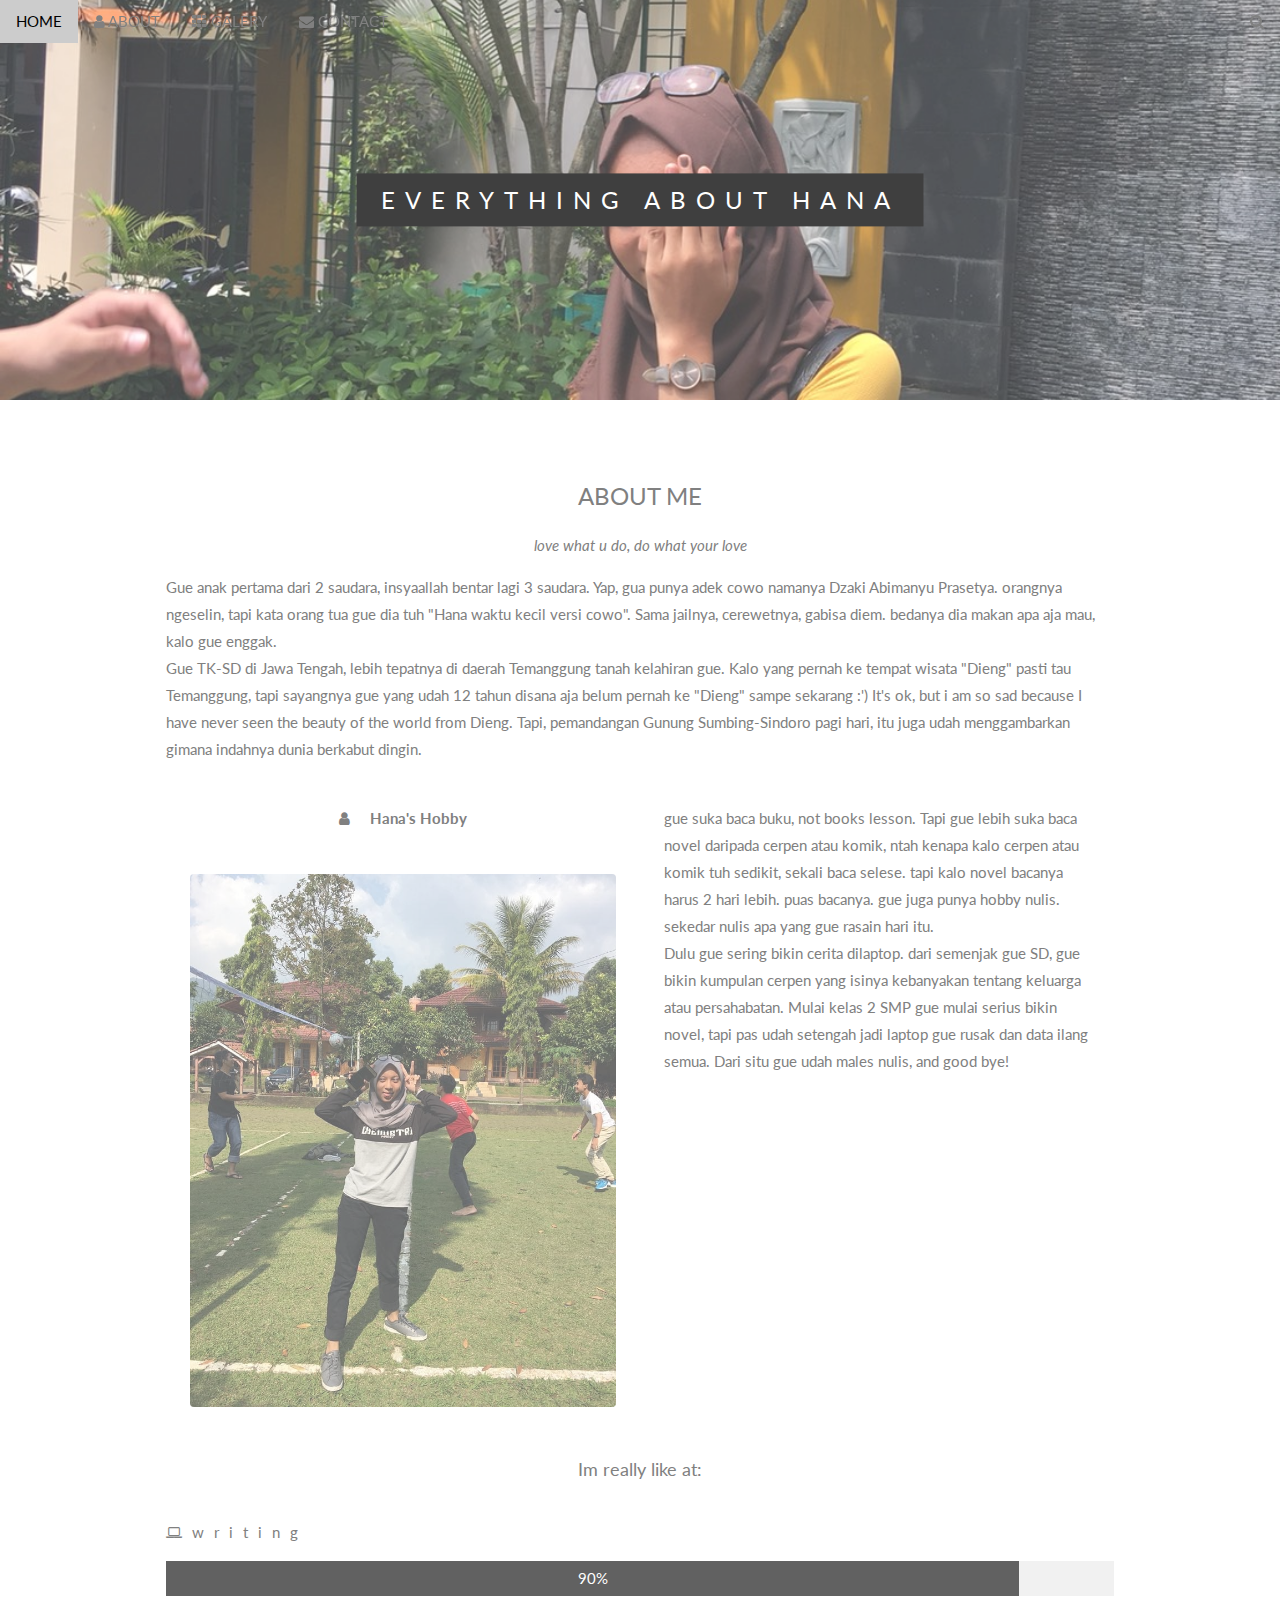
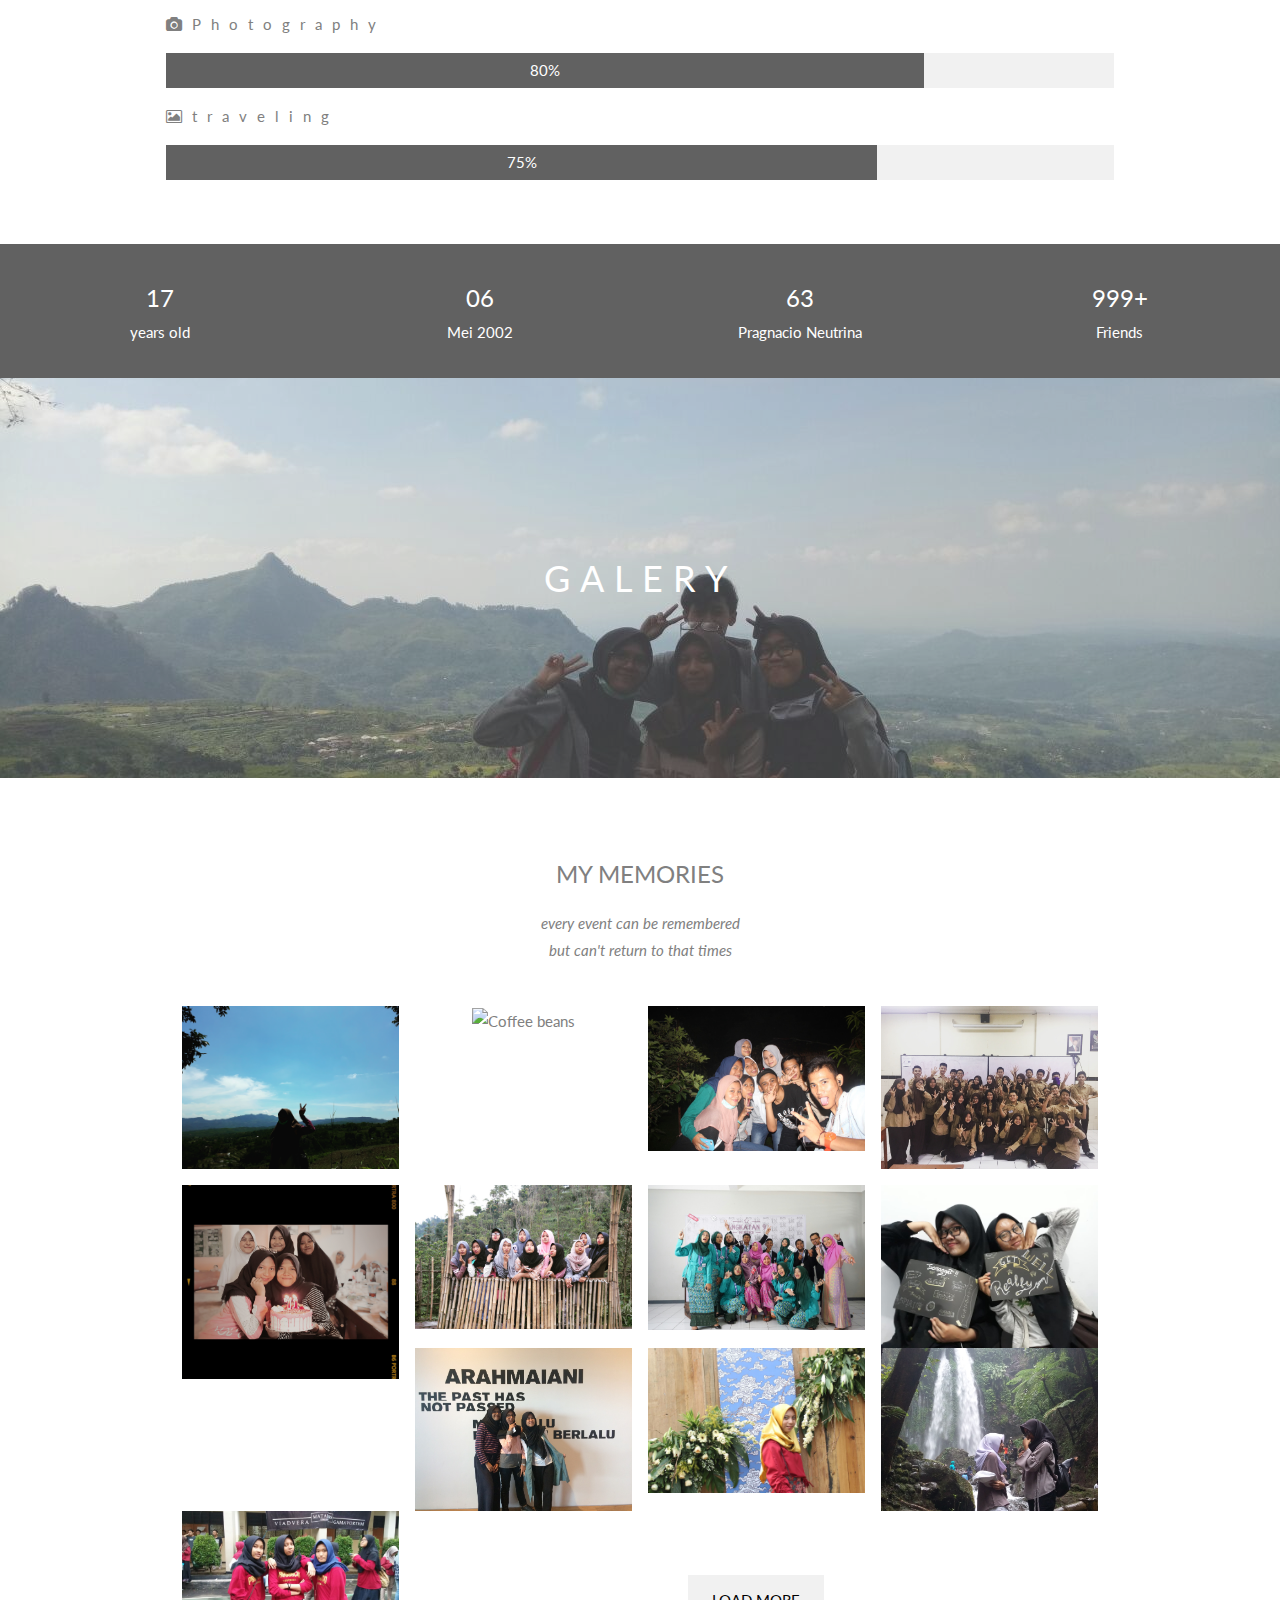
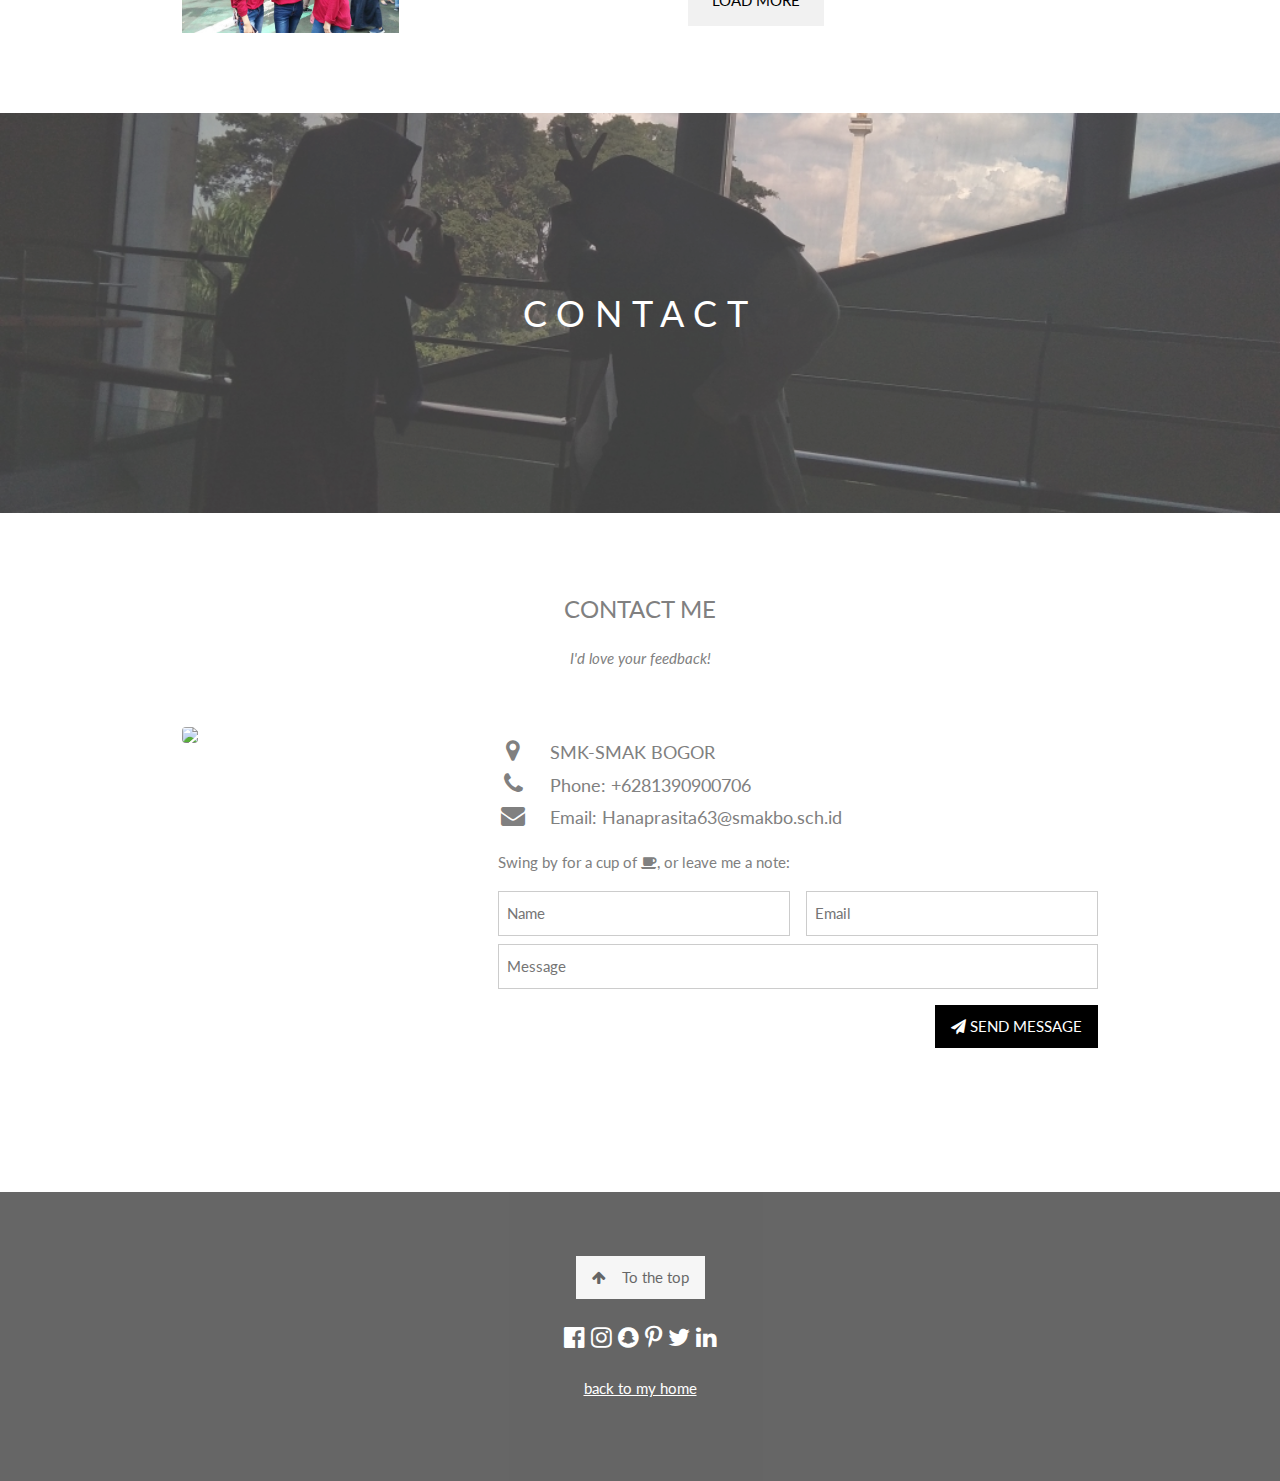
==== index hna.html @ b3bee8e2 "Add files via upload" ====
<!DOCTYPE html>
<html>
<title>Hana's Profile</title>
<meta charset="UTF-8">
<meta name="viewport" content="width=device-width, initial-scale=1">
<link rel="stylesheet" href="https://www.w3schools.com/w3css/4/w3.css">
<link rel="stylesheet" href="https://fonts.googleapis.com/css?family=Lato">
<link rel="stylesheet" href="https://cdnjs.cloudflare.com/ajax/libs/font-awesome/4.7.0/css/font-awesome.min.css">
<style>
body,h1,h2,h3,h4,h5,h6 {font-family: "Lato", sans-serif;}
body, html

 {

  height: 100%;
  color: #808080 ;
  line-height: 1.8;
}

/* Create a Parallax Effect */
.bgimg-1, .bgimg-2, .bgimg-3 { background-image:"hana1.jpg";
background-color:pink ; 
  background-attachment: fixed;
  background-position: center;
  background-repeat: no-repeat;
  background-size: cover;
}

/* First image (Logo. Full height) */
.bgimg-1 {
  background-image: url("hana1.jpg");
  min-height: 100%;
}

/* Second image (Portfolio) */
.bgimg-2 {
  background-image: url("curug4.jpg");
  min-height: 400px;
}

/* Third image (Contact) */
.bgimg-3 {
  background-image: url("backlight.jpg");
  min-height: 400px;
}

.w3-wide {letter-spacing: 10px;}
.w3-hover-opacity {cursor: pointer;}

/* Turn off parallax scrolling for tablets and phones */
@media only screen and (max-device-width: 1600px) {
  .bgimg-1, .bgimg-2, .bgimg-3 {
    background-attachment: scroll;
    min-height: 400px;
  }
}
</style>
<body>

<!-- Navbar (sit on top) -->
<div class="w3-top">
  <div class="w3-bar" id="myNavbar">
    <a class="w3-bar-item w3-button w3-hover-black w3-hide-medium w3-hide-large w3-right" href="javascript:void(0);" onclick="toggleFunction()" title="Toggle Navigation Menu">
      <i class="fa fa-bars"></i>
    </a>
    <a href="#home" class="w3-bar-item w3-button">HOME</a>
    <a href="#about" class="w3-bar-item w3-button w3-hide-small"><i class="fa fa-user"></i> ABOUT</a>
    <a href="#portfolio" class="w3-bar-item w3-button w3-hide-small"><i class="fa fa-th"></i> GALERY </a>
    <a href="#contact" class="w3-bar-item w3-button w3-hide-small"><i class="fa fa-envelope"></i> CONTACT</a>
    <a href="#" class="w3-bar-item w3-button w3-hide-small w3-right w3-hover-red">
      <i class="fa fa-search"></i>
    </a>
  </div>

  <!-- Navbar on small screens -->
  <div id="navDemo" class="w3-bar-block w3-white w3-hide w3-hide-large w3-hide-medium">
    <a href="#about" class="w3-bar-item w3-button" onclick="toggleFunction()">ABOUT</a>
    <a href="#portfolio" class="w3-bar-item w3-button" onclick="toggleFunction()">GALERY</a>
    <a href="#contact" class="w3-bar-item w3-button" onclick="toggleFunction()">CONTACT</a>
    <a href="#" class="w3-bar-item w3-button">SEARCH</a>
  </div>
</div>

<!-- First Parallax Image with Logo Text -->
<div class="bgimg-1 w3-display-container w3-opacity-min" id="home">
  <div class="w3-display-middle" style="white-space:nowrap;">
    <span class="w3-center w3-padding-large w3-black w3-xlarge w3-wide w3-animate-opacity"> EVERYTHING <span class="w3-hide-small"> ABOUT </span> HANA </span>
  </div>
</div>

<!-- Container (About Section) -->
<div class="w3-content w3-container w3-padding-64" id="about">
  <h3 class="w3-center">ABOUT ME</h3>
  <p class="w3-center" ; 
  border="5px solid black" ;
  	background-color= pink ;
  	padding-top= 20px;
  	padding-right= 50px;
  	padding-bottom= 20px;
  	padding-left= 100px;
  	font-family= 'Poppins', sans-serif;
	font-size= 20px;
	font-color= #00b36b><em> love what u do, do what your love </em></p>
  <p> Gue anak pertama dari 2 saudara, insyaallah bentar lagi 3 saudara. Yap, gua punya adek cowo namanya Dzaki Abimanyu Prasetya. orangnya ngeselin, tapi kata orang tua gue dia tuh "Hana waktu kecil versi cowo". Sama jailnya, cerewetnya, gabisa diem. bedanya dia makan apa aja mau, kalo gue enggak. 
     <br> 
     Gue TK-SD di Jawa Tengah, lebih tepatnya di daerah Temanggung tanah kelahiran gue. Kalo yang pernah ke tempat wisata "Dieng" pasti tau Temanggung, tapi sayangnya gue yang udah 12 tahun disana aja belum pernah ke "Dieng" sampe sekarang :') It's ok, but i am so sad because I have never seen the beauty of the world from Dieng. Tapi, pemandangan Gunung Sumbing-Sindoro pagi hari, itu juga udah menggambarkan gimana indahnya dunia berkabut dingin.
</p>
  <div class="w3-row">
    <div class="w3-col m6 w3-center w3-padding-large">
      <p><b><i class="fa fa-user w3-margin-right"></i> Hana's Hobby</b></p><br>
      <img src="hana2.jpg" class="w3-round w3-image w3-opacity w3-hover-opacity-off" alt="Photo of Me" width="500" height="333">
    </div>

    <!-- Hide this text on small devices -->
    <div class="w3-col m6 w3-hide-small w3-padding-large">
      <p> gue suka baca buku, not books lesson. Tapi gue lebih suka baca novel daripada cerpen atau komik, ntah kenapa kalo cerpen atau komik tuh sedikit, sekali baca selese. tapi kalo novel bacanya harus 2 hari lebih. puas bacanya. gue juga punya hobby nulis. sekedar nulis apa yang gue rasain hari itu. 
      <br> 
      Dulu gue sering bikin cerita dilaptop. dari semenjak gue SD, gue bikin kumpulan cerpen yang isinya kebanyakan tentang keluarga atau persahabatan. Mulai kelas 2 SMP gue mulai serius bikin novel, tapi pas udah setengah jadi laptop gue rusak dan data ilang semua. Dari situ gue udah males nulis, and good bye!
    </p>
    </div>
  </div>
  <p class="w3-large w3-center w3-padding-16">Im really like at:</p>
  <p class="w3-wide"><i class="fa fa-laptop"></i>writing </p>
  <div class="w3-light-grey">
    <div class="w3-container w3-padding-small w3-dark-grey w3-center" style="width: 90%">90%</div>
  </div>
  <p class="w3-wide"><i class="fa fa-camera"></i>Photography</p>
  <div class="w3-light-grey">
    <div class="w3-container w3-padding-small w3-dark-grey w3-center" style="width:80%">80%</div>
  </div>
  <p class="w3-wide"><i class="fa fa-photo"></i>traveling</p>
  <div class="w3-light-grey">
    <div class="w3-container w3-padding-small w3-dark-grey w3-center" style="width:75%">75%</div>
  </div>
</div>

<div class="w3-row w3-center w3-dark-grey w3-padding-16">
  <div class="w3-quarter w3-section">
    <span class="w3-xlarge">17</span><br>
    years old
  </div>
  <div class="w3-quarter w3-section">
    <span class="w3-xlarge"> 06 </span><br>
    Mei 2002
  </div>
  <div class="w3-quarter w3-section">
    <span class="w3-xlarge">63</span><br>
    Pragnacio Neutrina
  </div>
  <div class="w3-quarter w3-section">
    <span class="w3-xlarge">999+</span><br>
    Friends
  </div>
</div>

<!-- Second Parallax Image with Portfolio Text -->
<div class="bgimg-2 w3-display-container w3-opacity-min">
  <div class="w3-display-middle">
    <span class="w3-xxlarge w3-text-white w3-wide">GALERY</span>
  </div>
</div>

<!-- Container (Portfolio Section) -->
<div class="w3-content w3-container w3-padding-64" id="portfolio">
  <h3 class="w3-center">MY MEMORIES</h3>
  <p class="w3-center"><em>every event can be remembered <br> but can't return to that times </em></p><br>

  <!-- Responsive Grid. Four columns on tablets, laptops and desktops. Will stack on mobile devices/small screens (100% width) -->
  <div class="w3-row-padding w3-center">
    <div class="w3-col m3">
      <img src="CURUG.jpg" style="width: 100%" onclick="onClick(this)" class="w3-hover-opacity" alt="curug">
    </div>

    <div class="w3-col m3">
      <img src="family.jpg" style="width:100%" onclick="onClick(this)" class="w3-hover-opacity" alt="Coffee beans">
    </div>

    <div class="w3-col m3">
      <img src="smp.jpg" style="width:100%" onclick="onClick(this)" class="w3-hover-opacity" alt="Bear closeup">
    </div>

    <div class="w3-col m3">
      <img src="SEQUAD.jpg" style="width:100%" onclick="onClick(this)" class="w3-hover-opacity" alt="Quiet ocean">
    </div>
  </div>

  <div class="w3-row-padding w3-center w3-section">
    <div class="w3-col m3">
      <img src="KOSAN.jpg" style="width:100%" onclick="onClick(this)" class="w3-hover-opacity" alt="The mist">
    </div>

    <div class="w3-col m3">
      <img src="MYFRIEND.jpg" style="width:100%" onclick="onClick(this)" class="w3-hover-opacity" alt="My beloved typewriter">
    </div>

    <div class="w3-col m3">
      <img src="wisuda.jpg" style="width:100%" onclick="onClick(this)" class="w3-hover-opacity" alt="Empty ghost train">
    </div>

    <div class="w3-col m3">
      <img src="nada.jpg" style="width:100%" onclick="onClick(this)" class="w3-hover-opacity" alt="Sailing">
    </div>

    <div class="w3-col m3">
      <img src="temen.jpg" style="width:100%" onclick="onClick(this)" class="w3-hover-opacity" alt="Empty ghost train">
    </div>

    <div class="w3-col m3">
      <img src="me.jpg" style="width:100%" onclick="onClick(this)" class="w3-hover-opacity" alt="Empty ghost train">
    </div>
 <div class="w3-col m3">
      <img src="me2.jpg" style="width:100%" onclick="onClick(this)" class="w3-hover-opacity" alt="Empty ghost train">
    </div>
    <div class="w3-col m3">
      <img src="temen2.jpg" style="width:100%" onclick="onClick(this)" class="w3-hover-opacity" alt="Empty ghost train">
    </div>

    <button class="w3-button w3-padding-large w3-light-grey" style="margin-top:64px">LOAD MORE</button>
  </div>
</div>

<!-- Modal for full size images on click-->
<div id="modal01" class="w3-modal w3-black" onclick="this.style.display='none'">
  <span class="w3-button w3-large w3-black w3-display-topright" title="Close Modal Image"><i class="fa fa-remove"></i></span>
  <div class="w3-modal-content w3-animate-zoom w3-center w3-transparent w3-padding-64">
    <img id="img01" class="w3-image">
    <p id="caption" class="w3-opacity w3-large"></p>
  </div>
</div>

<!-- Third Parallax Image with Portfolio Text -->
<div class="bgimg-3 w3-display-container w3-opacity-min">
  <div class="w3-display-middle">
     <span class="w3-xxlarge w3-text-white w3-wide">CONTACT</span>
  </div>
</div>

<!-- Container (Contact Section) -->
<div class="w3-content w3-container w3-padding-64" id="contact">
  <h3 class="w3-center"> CONTACT ME </h3>
  <p class="w3-center"><em>I'd love your feedback!</em></p>

  <div class="w3-row w3-padding-32 w3-section">
    <div class="w3-col m4 w3-container">
      <img src="/w3images/map.jpg" class="w3-image w3-round" style="width:100%">
    </div>
    <div class="w3-col m8 w3-panel">
      <div class="w3-large w3-margin-bottom">
        <i class="fa fa-map-marker fa-fw w3-hover-text-black w3-xlarge w3-margin-right"></i> SMK-SMAK BOGOR <br>
        <i class="fa fa-phone fa-fw w3-hover-text-black w3-xlarge w3-margin-right"></i> Phone: +6281390900706 <br>
        <i class="fa fa-envelope fa-fw w3-hover-text-black w3-xlarge w3-margin-right"></i> Email: Hanaprasita63@smakbo.sch.id<br>
      </div>
      <p>Swing by for a cup of <i class="fa fa-coffee"></i>, or leave me a note:</p>
      <form action="/action_page.php" target="_blank">
        <div class="w3-row-padding" style="margin:0 -16px 8px -16px">
          <div class="w3-half">
            <input class="w3-input w3-border" type="text" placeholder="Name" required name="Name">
          </div>
          <div class="w3-half">
            <input class="w3-input w3-border" type="text" placeholder="Email" required name="Email">
          </div>
        </div>
        <input class="w3-input w3-border" type="text" placeholder="Message" required name="Message">
        <button class="w3-button w3-black w3-right w3-section" type="submit">
          <i class="fa fa-paper-plane"></i> SEND MESSAGE
        </button>
      </form>
    </div>
  </div>
</div>

<!-- Footer -->
<footer class="w3-center w3-black w3-padding-64 w3-opacity w3-hover-opacity-off">
  <a href="#home" class="w3-button w3-light-grey"><i class="fa fa-arrow-up w3-margin-right"></i>To the top</a>
  <div class="w3-xlarge w3-section">
    <i class="fa fa-facebook-official w3-hover-opacity"></i>
    <i class="fa fa-instagram w3-hover-opacity" href= "https://www.instagram.com/hnaaaprasitaaa/"></i>
    <i class="fa fa-snapchat w3-hover-opacity"></i>
    <i class="fa fa-pinterest-p w3-hover-opacity"></i>
    <i class="fa fa-twitter w3-hover-opacity"></i>
    <i class="fa fa-linkedin w3-hover-opacity"></i>
  </div>
  <p> <a href="index.html"> back to my home </a></p>
</footer>
 
<script>
// Modal Image Gallery
function onClick(element) {
  document.getElementById("img01").src = element.src;
  document.getElementById("modal01").style.display = "block";
  var captionText = document.getElementById("caption");
  captionText.innerHTML = element.alt;
}

// Change style of navbar on scroll
window.onscroll = function() {myFunction()};
function myFunction() {
    var navbar = document.getElementById("myNavbar");
    if (document.body.scrollTop > 100 || document.documentElement.scrollTop > 100) {
        navbar.className = "w3-bar" + " w3-card" + " w3-animate-top" + " w3-white";
    } else {
        navbar.className = navbar.className.replace(" w3-card w3-animate-top w3-white", "");
    }
}

// Used to toggle the menu on small screens when clicking on the menu button
function toggleFunction() {
    var x = document.getElementById("navDemo");
    if (x.className.indexOf("w3-show") == -1) {
        x.className += " w3-show";
    } else {
        x.className = x.className.replace(" w3-show", "");
    }
}
</script>

</body>
</html>
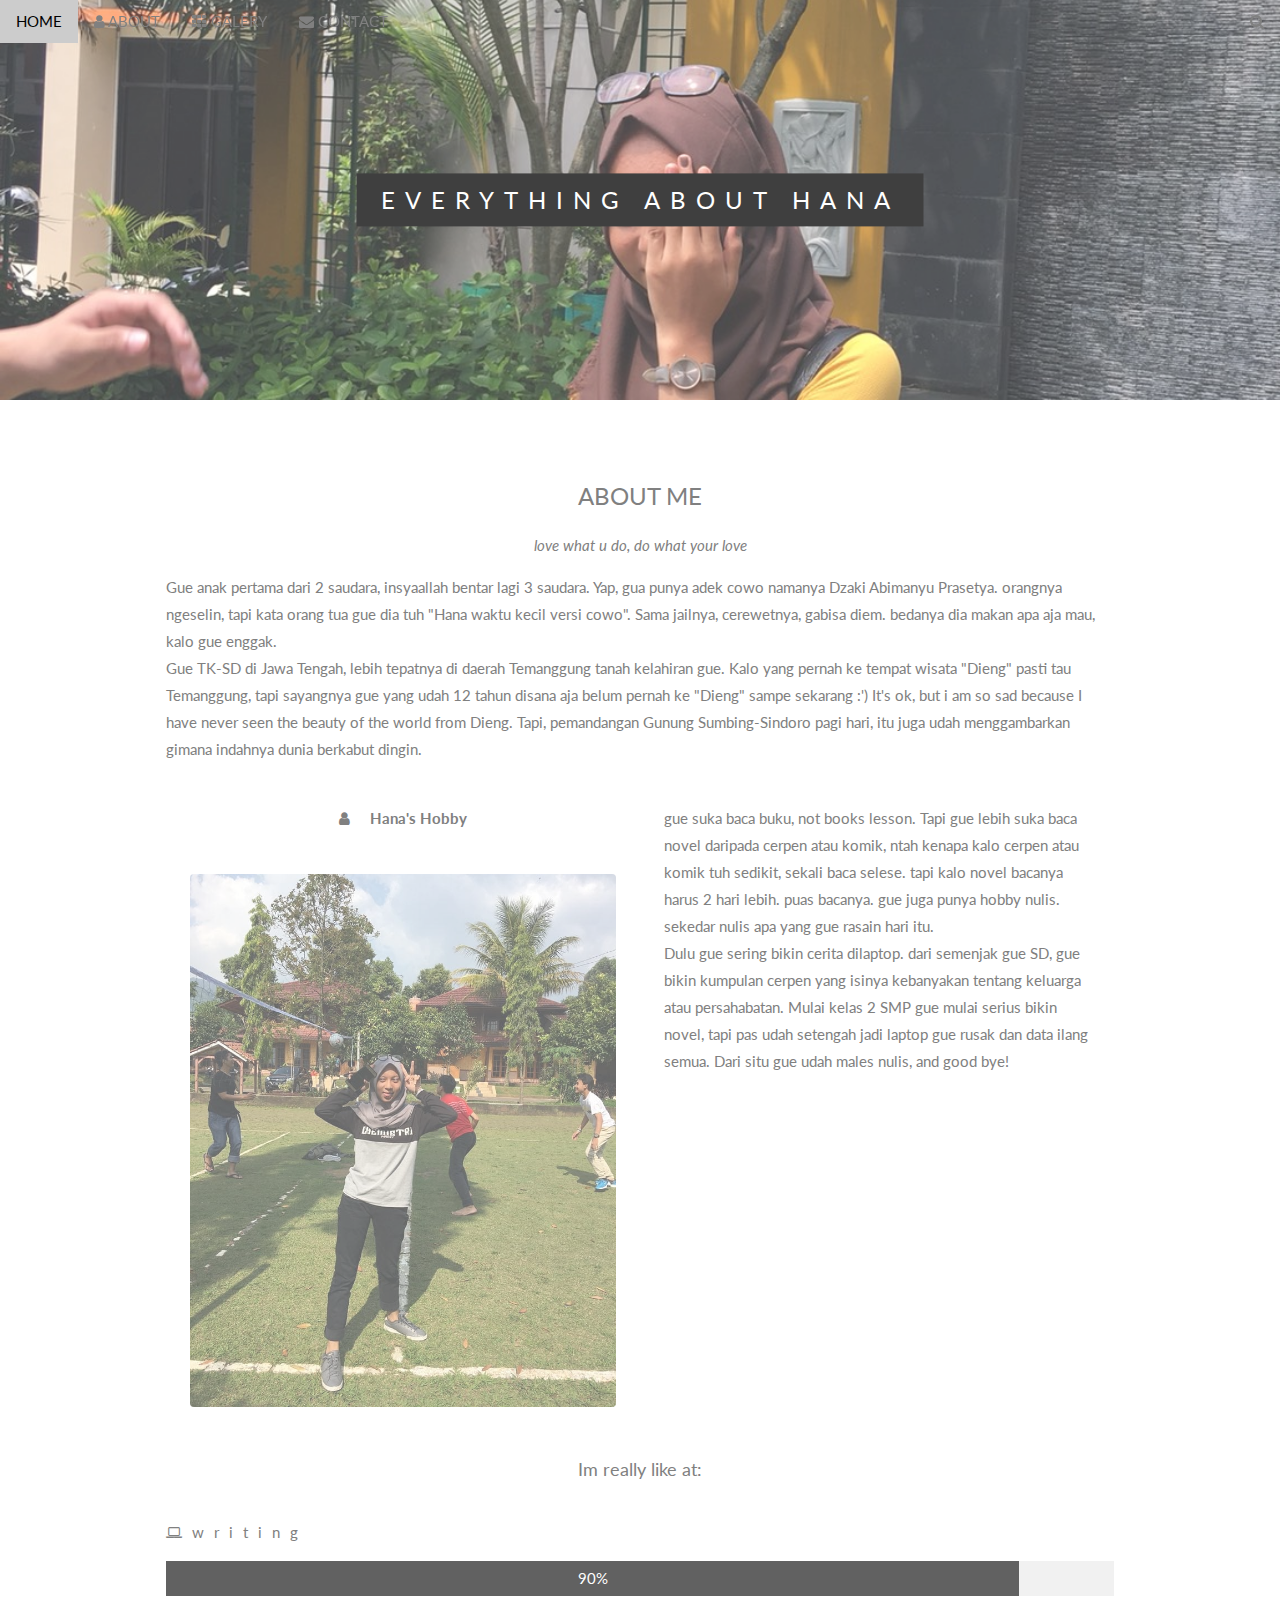
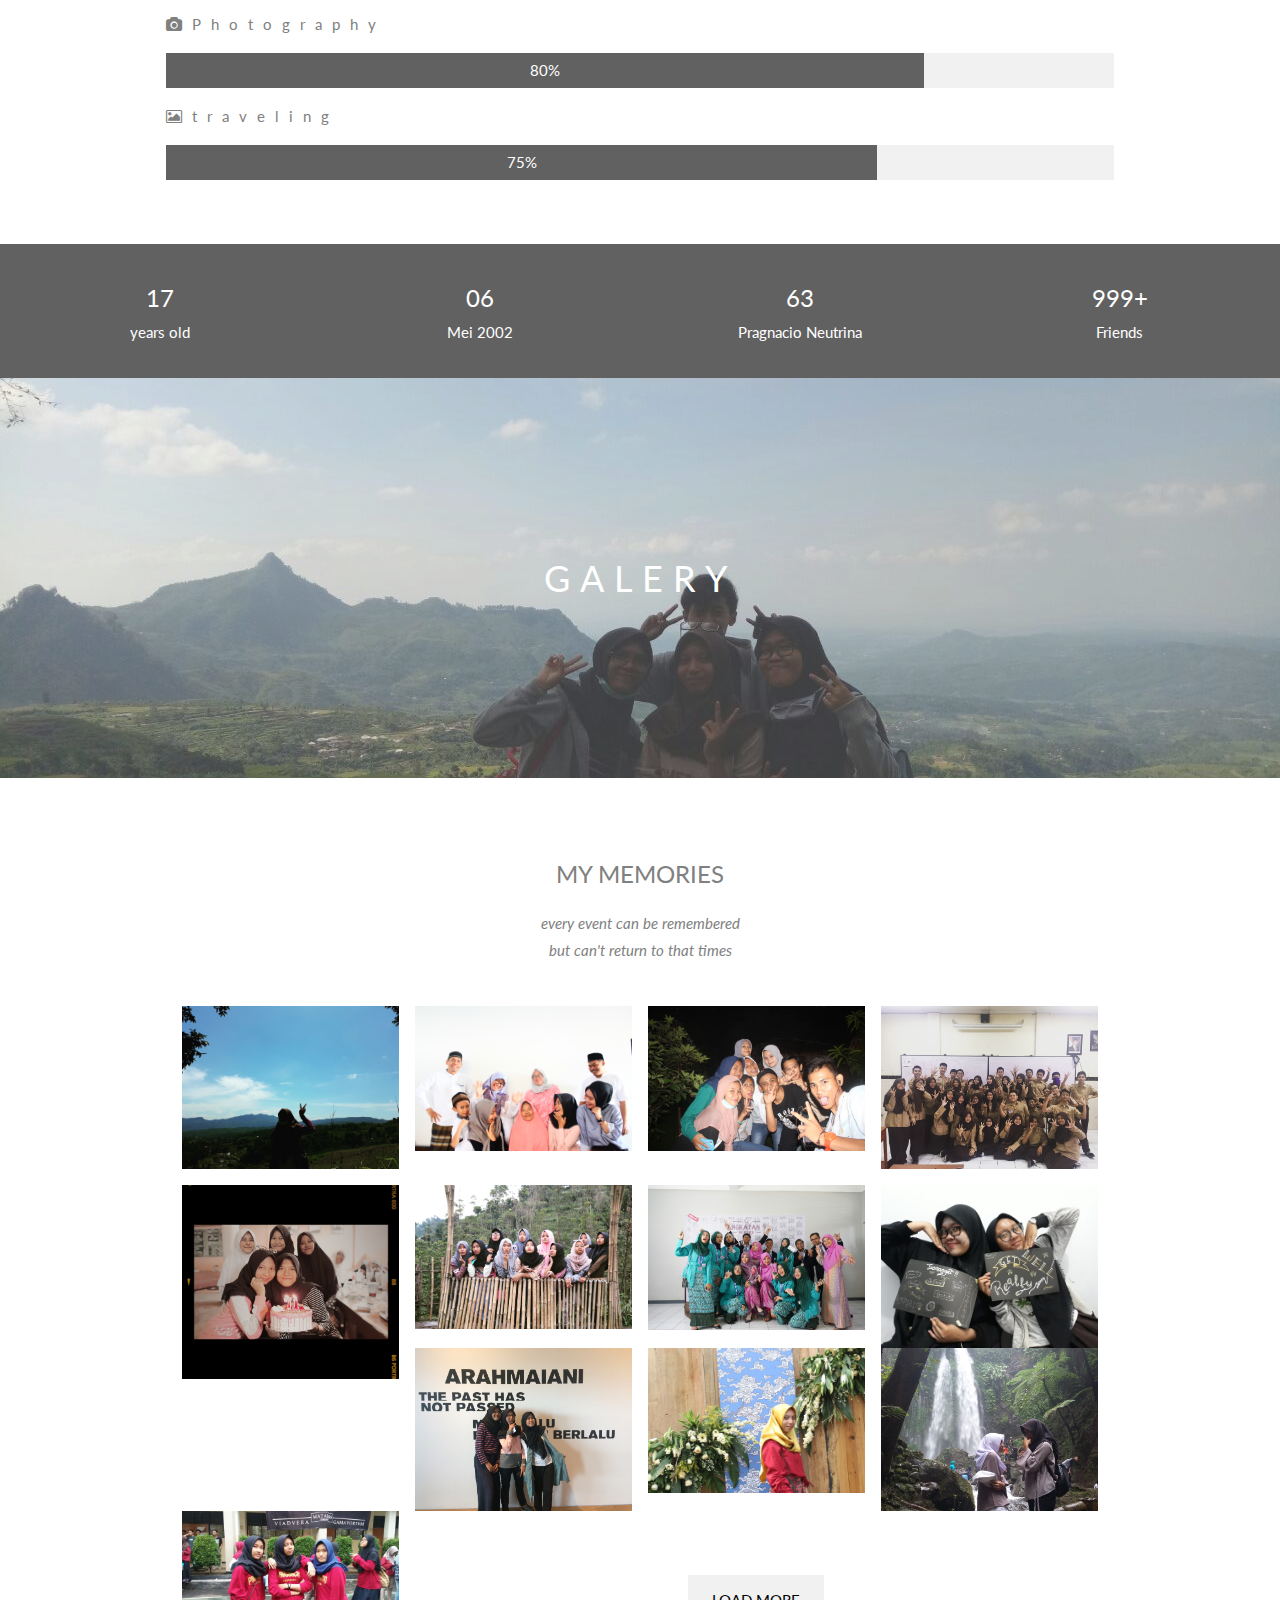
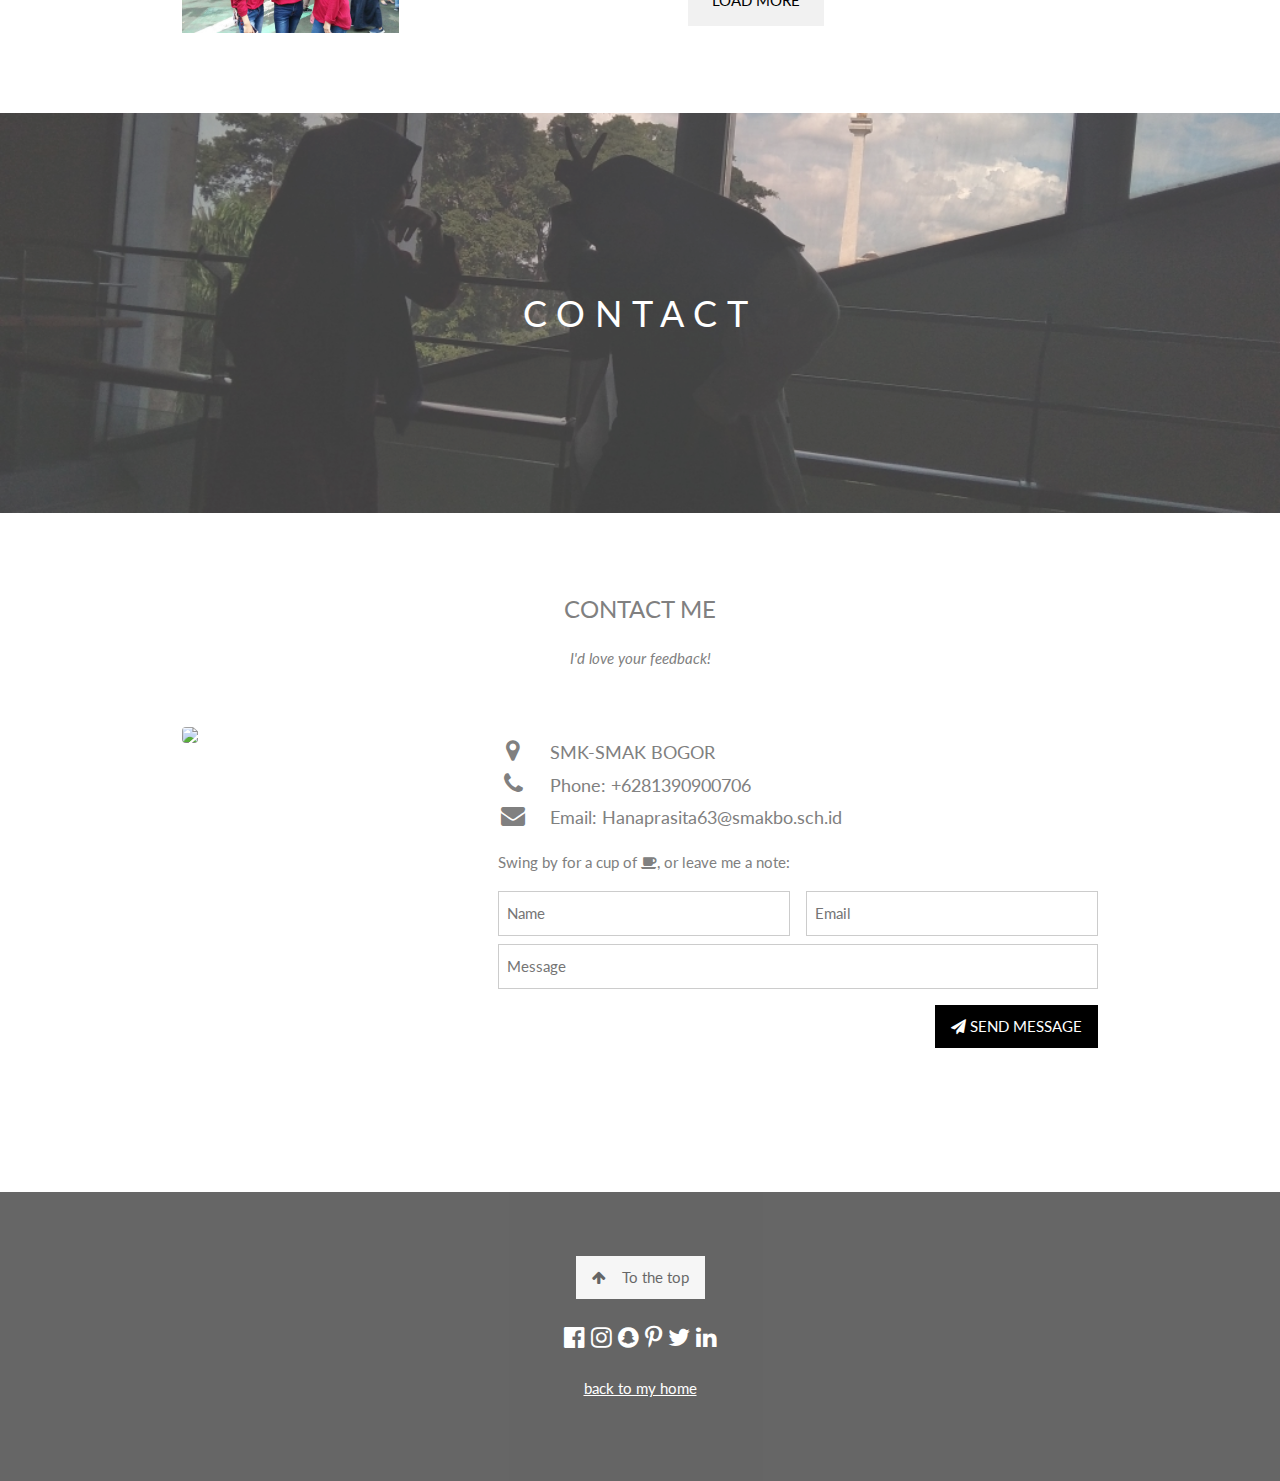
==== commit 41279c08: "Update index hna.html" ====
--- a/index hna.html
+++ b/index hna.html
@@ -13,7 +13,7 @@
  {
 
   height: 100%;
-  color: #808080 ;
+  color: grey ;
   line-height: 1.8;
 }
 
@@ -172,7 +172,7 @@
     </div>
 
     <div class="w3-col m3">
-      <img src="family.jpg" style="width:100%" onclick="onClick(this)" class="w3-hover-opacity" alt="Coffee beans">
+      <img src="family.JPG" style="width:100%" onclick="onClick(this)" class="w3-hover-opacity" alt="Coffee beans">
     </div>
 
     <div class="w3-col m3">
@@ -315,4 +315,4 @@
 </script>
 
 </body>
-</html>+</html>
